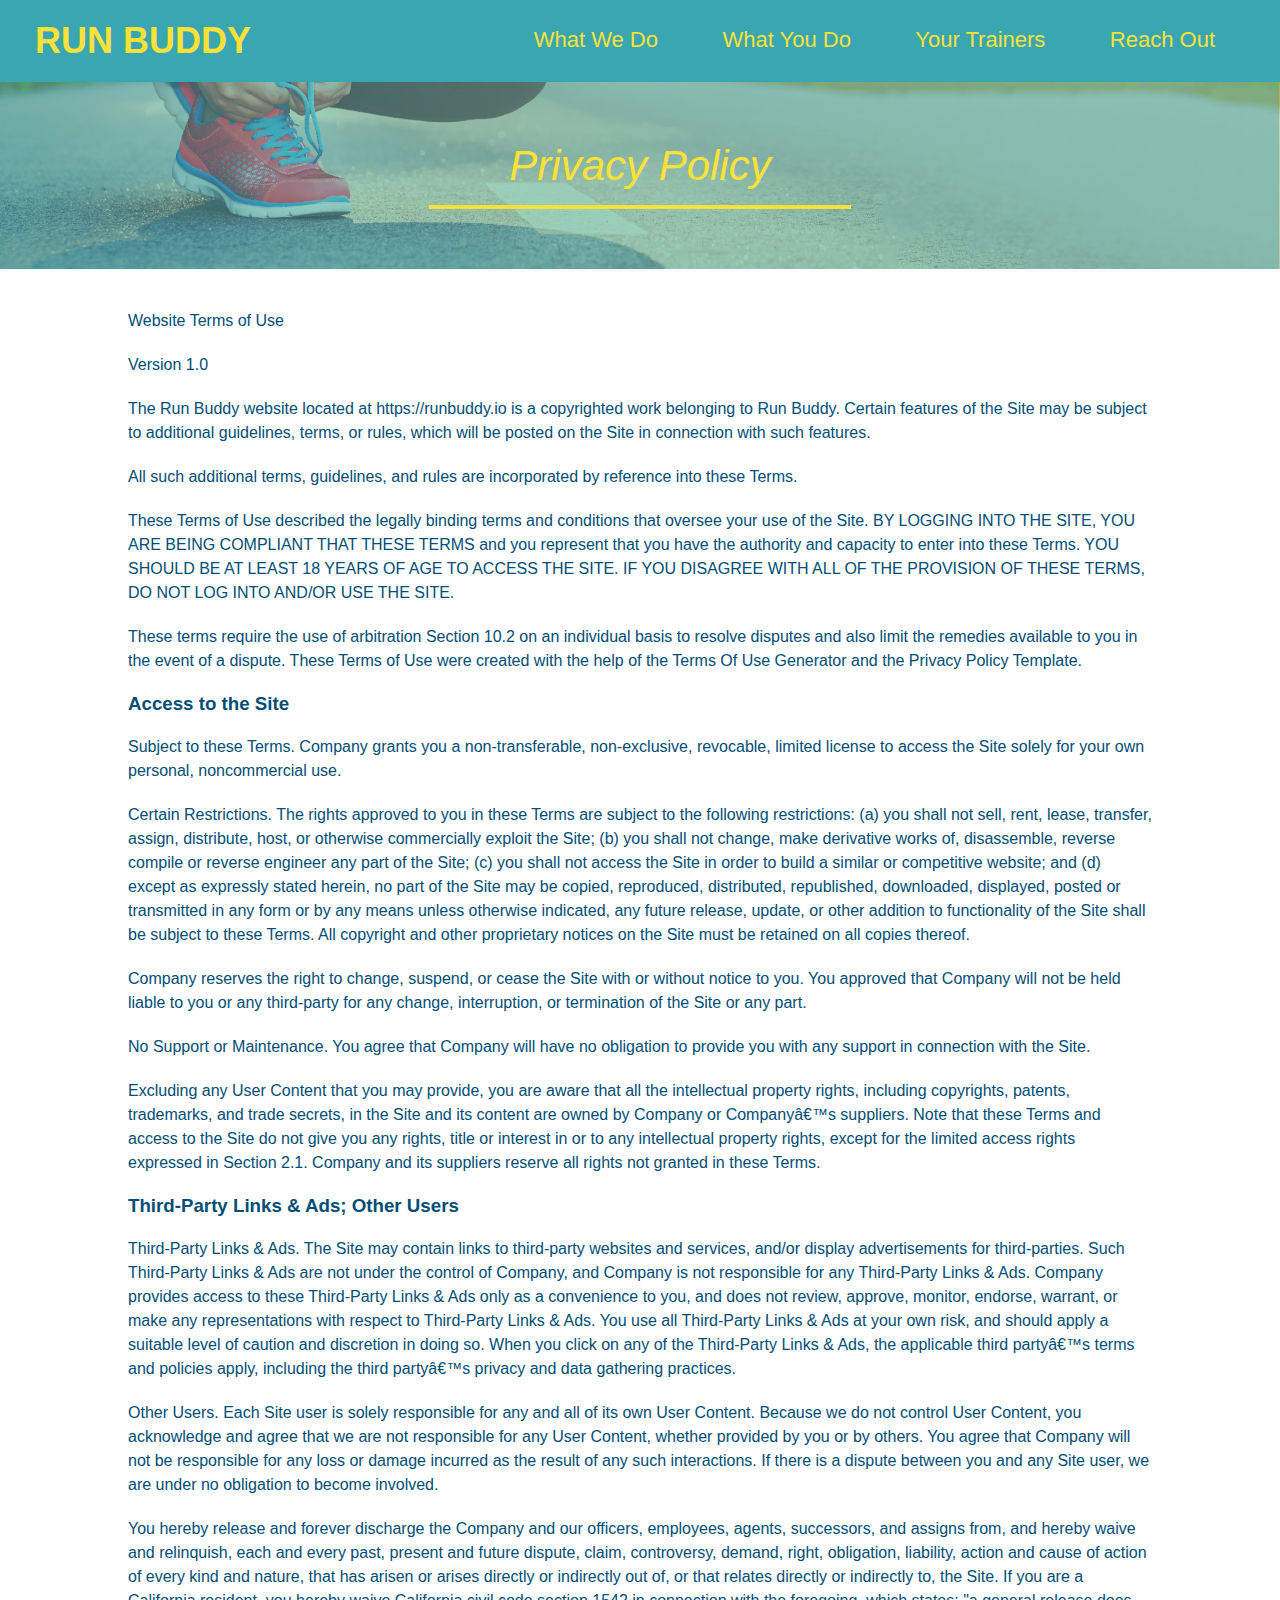
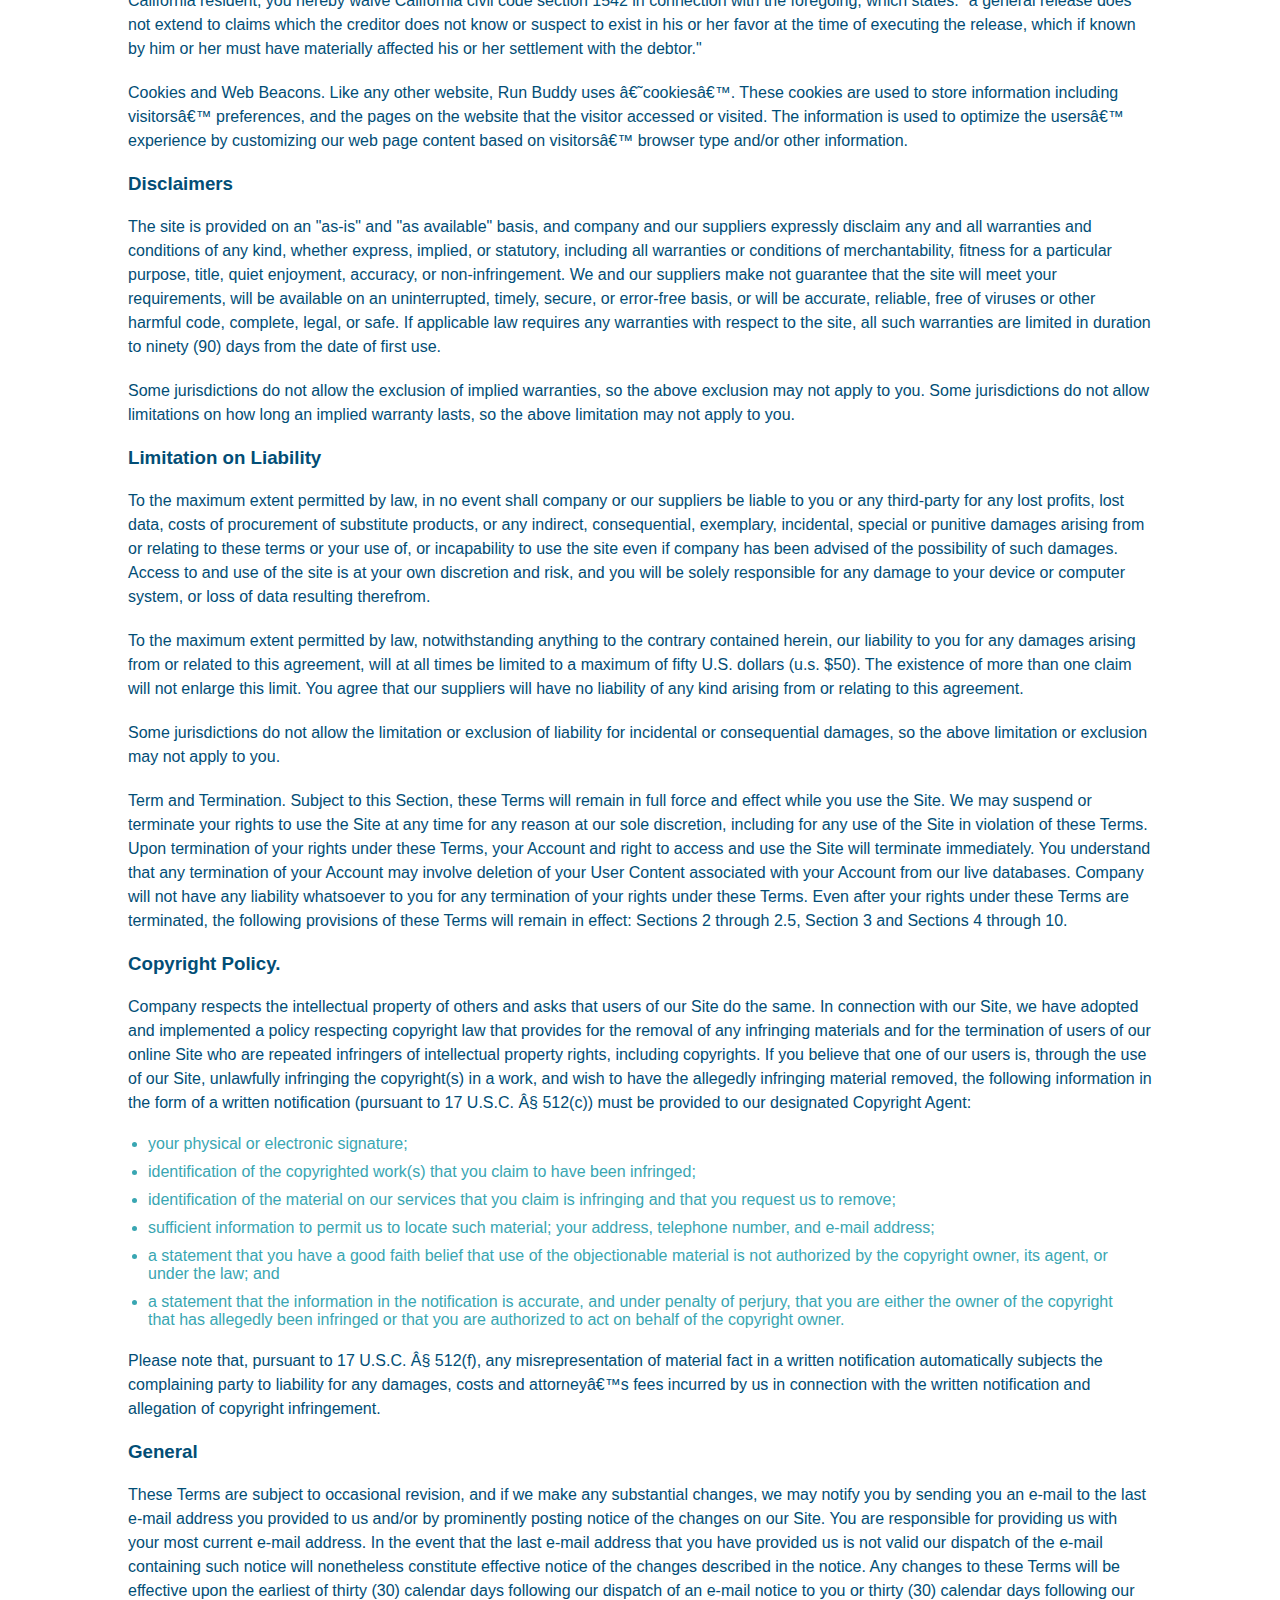
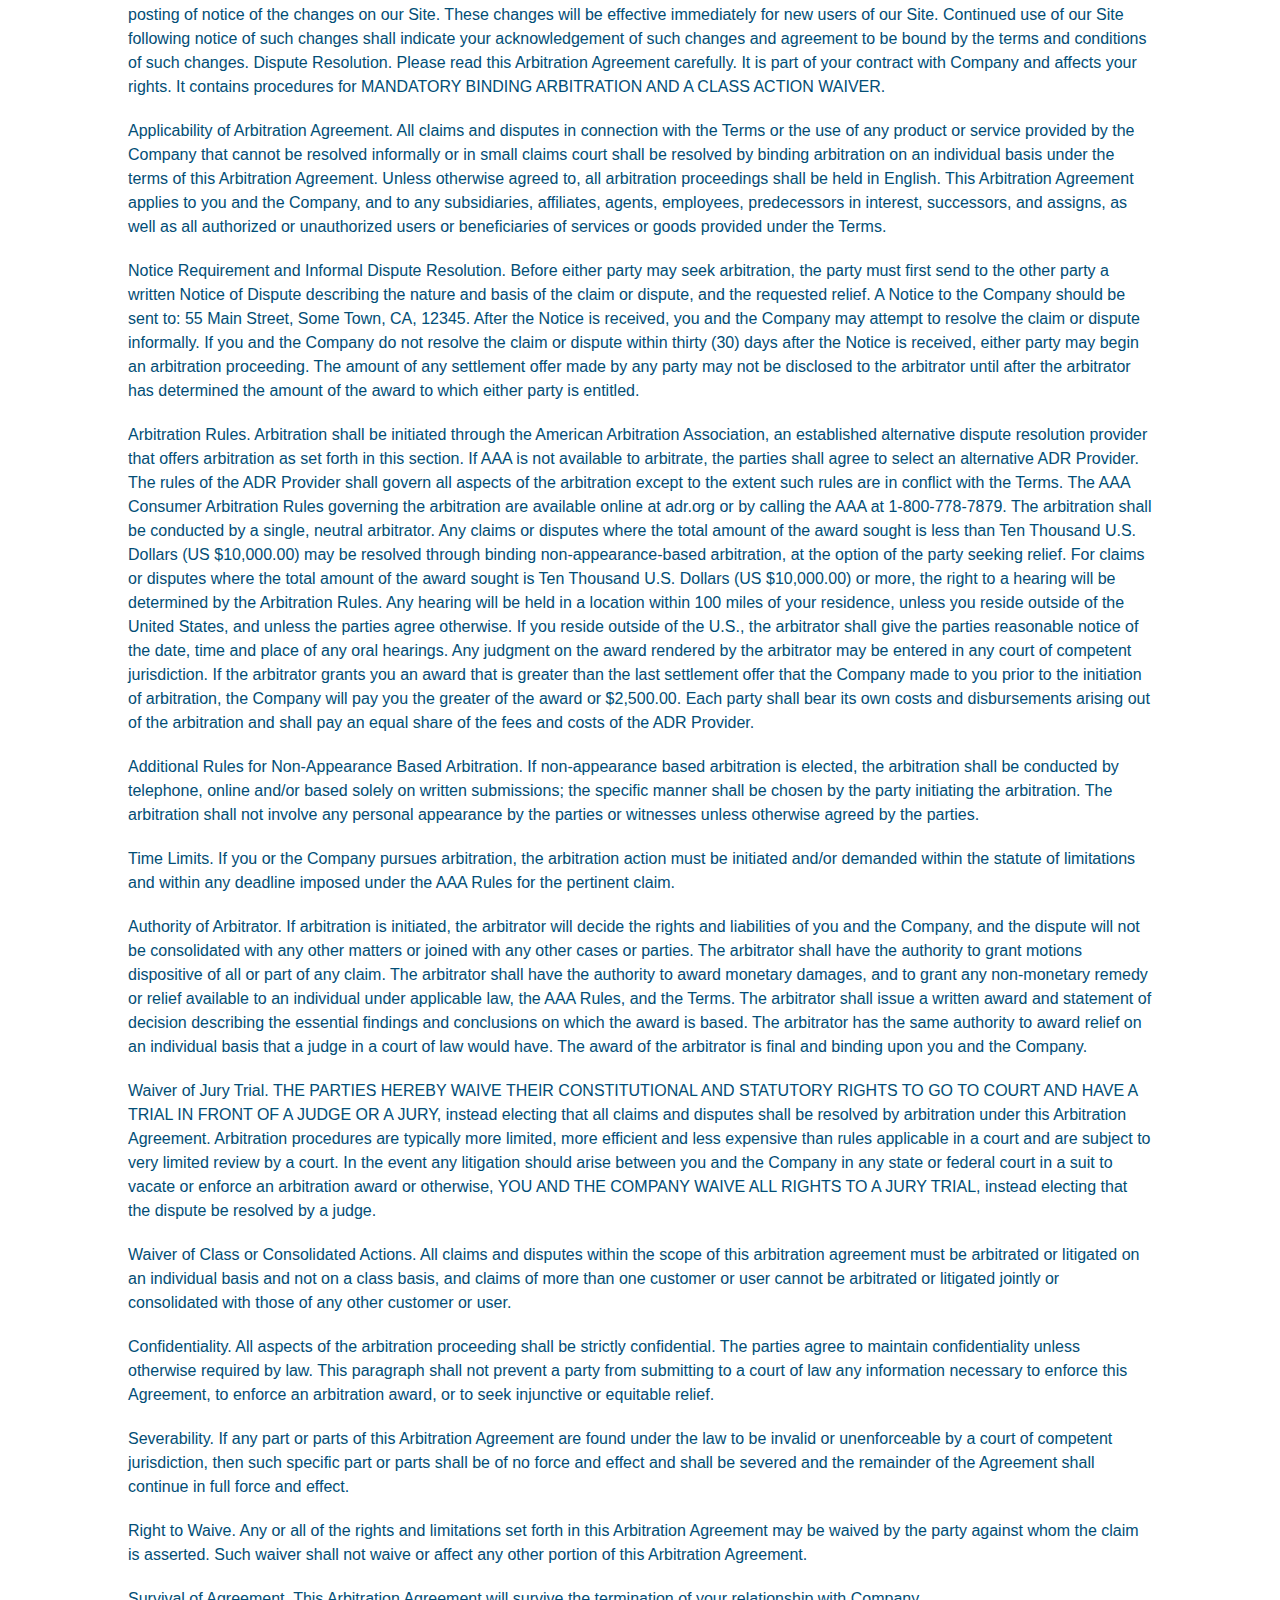
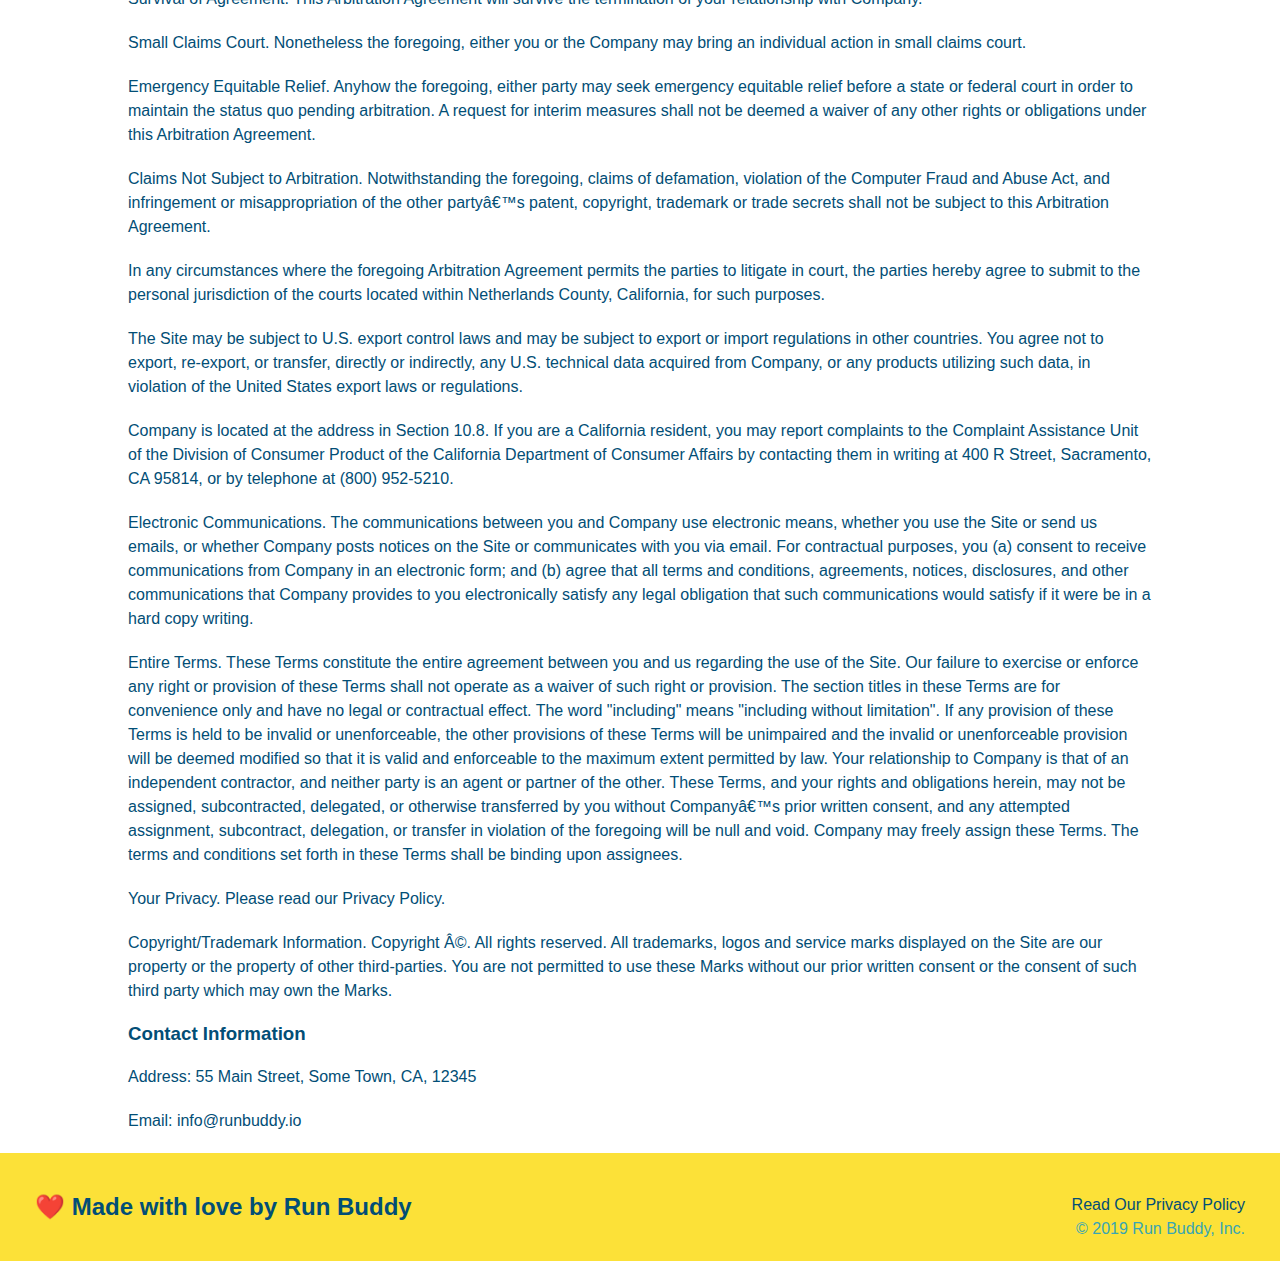
==== privacy-policy.html @ 2db900c7 "privacy policy" ====
<!DOCTYPE html>
<html lang="en">

<head>

    <meta charset="UTF8" />
    <title>Privacy Policy - Run Buddy</title>
    <link rel="stylesheet" href="./assets/css/style.css" />
    <link rel="stylesheet" href="./assets/css/privacy-policy-style.css" />
    
</head>

<body>

      <!--navigation-->
      <header>

        <h1>
                <a href="/">RUN BUDDY</a>
       </h1>
    
        <nav> 
            <!--Unordered list element-->
        <ul>
      <!--List items elements-->
    
      <li> 
          <!--Anchor elements-->
              <a href="./index.html#what-we-do">What We Do</a>
              
      </li>
    
      <li>
    
          <a href="./index.html#what-you-do">What You Do</a>
      
        </li>
    
      <li>
    
          <a href="./index.html#your-trainers">Your Trainers</a>
    
      </li>
    
      <li>
    
          <a href="./index.html#reach-out">Reach Out</a>
    
      </li>
    
        </ul>
    
    </nav>
    
        </header>

        <section class="hero">

            <h2 class="page-title">

                Privacy Policy

            </h2>

        </section>

        <article class="secondary-content">
            <p>
                Website Terms of Use
              </p>
        
              <p>
                Version 1.0
              </p>
        
              <p>
                The Run Buddy website located at https://runbuddy.io is a copyrighted work belonging to Run Buddy. Certain
                features of the Site may be subject to additional guidelines, terms, or rules, which will be posted on the Site
                in connection with such features.
              </p>
        
              <p>
                All such additional terms, guidelines, and rules are incorporated by reference into these Terms.
              </p>
        
              <p>
                These Terms of Use described the legally binding terms and conditions that oversee your use of the Site. BY
                LOGGING INTO THE SITE, YOU ARE BEING COMPLIANT THAT THESE TERMS and you represent that you have the authority
                and capacity to enter into these Terms. YOU SHOULD BE AT LEAST 18 YEARS OF AGE TO ACCESS THE SITE. IF YOU
                DISAGREE WITH ALL OF THE PROVISION OF THESE TERMS, DO NOT LOG INTO AND/OR USE THE SITE.
              </p>
        
              <p>
                These terms require the use of arbitration Section 10.2 on an individual basis to resolve disputes and also
                limit the remedies available to you in the event of a dispute. These Terms of Use were created with the help of
                the Terms Of Use Generator and the Privacy Policy Template.
              </p>
        
              <h3>
                Access to the Site
              </h3>
        
              <p>
                Subject to these Terms. Company grants you a non-transferable, non-exclusive, revocable, limited license to
                access the Site solely for your own personal, noncommercial use.
              </p>
        
              <p>
                Certain Restrictions. The rights approved to you in these Terms are subject to the following restrictions: (a)
                you shall not sell, rent, lease, transfer, assign, distribute, host, or otherwise commercially exploit the Site;
                (b) you shall not change, make derivative works of, disassemble, reverse compile or reverse engineer any part of
                the Site; (c) you shall not access the Site in order to build a similar or competitive website; and (d) except
                as expressly stated herein, no part of the Site may be copied, reproduced, distributed, republished, downloaded,
                displayed, posted or transmitted in any form or by any means unless otherwise indicated, any future release,
                update, or other addition to functionality of the Site shall be subject to these Terms. All copyright and other
                proprietary notices on the Site must be retained on all copies thereof.
              </p>
        
              <p>
                Company reserves the right to change, suspend, or cease the Site with or without notice to you. You approved
                that Company will not be held liable to you or any third-party for any change, interruption, or termination of
                the Site or any part.
              </p>
        
              <p>
                No Support or Maintenance. You agree that Company will have no obligation to provide you with any support in
                connection with the Site.
              </p>
        
              <p>
                Excluding any User Content that you may provide, you are aware that all the intellectual property rights,
                including copyrights, patents, trademarks, and trade secrets, in the Site and its content are owned by Company
                or Companyâ€™s suppliers. Note that these Terms and access to the Site do not give you any rights, title or
                interest in or to any intellectual property rights, except for the limited access rights expressed in Section
                2.1. Company and its suppliers reserve all rights not granted in these Terms.
              </p>
        
              <h3>
                Third-Party Links & Ads; Other Users
              </h3>
        
              <p>
                Third-Party Links & Ads. The Site may contain links to third-party websites and services, and/or display
                advertisements for third-parties. Such Third-Party Links & Ads are not under the control of Company, and Company
                is not responsible for any Third-Party Links & Ads. Company provides access to these Third-Party Links & Ads
                only as a convenience to you, and does not review, approve, monitor, endorse, warrant, or make any
                representations with respect to Third-Party Links & Ads. You use all Third-Party Links & Ads at your own risk,
                and should apply a suitable level of caution and discretion in doing so. When you click on any of the
                Third-Party Links & Ads, the applicable third partyâ€™s terms and policies apply, including the third partyâ€™s
                privacy and data gathering practices.
              </p>
        
              <p>
                Other Users. Each Site user is solely responsible for any and all of its own User Content. Because we do not
                control User Content, you acknowledge and agree that we are not responsible for any User Content, whether
                provided by you or by others. You agree that Company will not be responsible for any loss or damage incurred as
                the result of any such interactions. If there is a dispute between you and any Site user, we are under no
                obligation to become involved.
              </p>
        
              <p>
                You hereby release and forever discharge the Company and our officers, employees, agents, successors, and
                assigns from, and hereby waive and relinquish, each and every past, present and future dispute, claim,
                controversy, demand, right, obligation, liability, action and cause of action of every kind and nature, that has
                arisen or arises directly or indirectly out of, or that relates directly or indirectly to, the Site. If you are
                a California resident, you hereby waive California civil code section 1542 in connection with the foregoing,
                which states: "a general release does not extend to claims which the creditor does not know or suspect to exist
                in his or her favor at the time of executing the release, which if known by him or her must have materially
                affected his or her settlement with the debtor."
              </p>
        
              <p>
                Cookies and Web Beacons. Like any other website, Run Buddy uses â€˜cookiesâ€™. These cookies are used to store
                information including visitorsâ€™ preferences, and the pages on the website that the visitor accessed or visited.
                The information is used to optimize the usersâ€™ experience by customizing our web page content based on visitorsâ€™
                browser type and/or other information.
              </p>
        
              <h3>
                Disclaimers
              </h3>
        
              <p>
                The site is provided on an "as-is" and "as available" basis, and company and our suppliers expressly disclaim
                any and all warranties and conditions of any kind, whether express, implied, or statutory, including all
                warranties or conditions of merchantability, fitness for a particular purpose, title, quiet enjoyment, accuracy,
                or non-infringement. We and our suppliers make not guarantee that the site will meet your requirements, will be
                available on an uninterrupted, timely, secure, or error-free basis, or will be accurate, reliable, free of
                viruses or other harmful code, complete, legal, or safe. If applicable law requires any warranties with respect
                to the site, all such warranties are limited in duration to ninety (90) days from the date of first use.
              </p>
        
              <p>
                Some jurisdictions do not allow the exclusion of implied warranties, so the above exclusion may not apply to
                you. Some jurisdictions do not allow limitations on how long an implied warranty lasts, so the above limitation
                may not apply to you.
              </p>
        
              <h3>
                Limitation on Liability
              </h3>
        
              <p>
                To the maximum extent permitted by law, in no event shall company or our suppliers be liable to you or any
                third-party for any lost profits, lost data, costs of procurement of substitute products, or any indirect,
                consequential, exemplary, incidental, special or punitive damages arising from or relating to these terms or
                your use of, or incapability to use the site even if company has been advised of the possibility of such
                damages. Access to and use of the site is at your own discretion and risk, and you will be solely responsible
                for any damage to your device or computer system, or loss of data resulting therefrom.
              </p>
        
              <p>
                To the maximum extent permitted by law, notwithstanding anything to the contrary contained herein, our liability
                to you for any damages arising from or related to this agreement, will at all times be limited to a maximum of
                fifty U.S. dollars (u.s. $50). The existence of more than one claim will not enlarge this limit. You agree that
                our suppliers will have no liability of any kind arising from or relating to this agreement.
              </p>
        
              <p>
                Some jurisdictions do not allow the limitation or exclusion of liability for incidental or consequential
                damages, so the above limitation or exclusion may not apply to you.
              </p>
        
              <p>
                Term and Termination. Subject to this Section, these Terms will remain in full force and effect while you use
                the Site. We may suspend or terminate your rights to use the Site at any time for any reason at our sole
                discretion, including for any use of the Site in violation of these Terms. Upon termination of your rights under
                these Terms, your Account and right to access and use the Site will terminate immediately. You understand that
                any termination of your Account may involve deletion of your User Content associated with your Account from our
                live databases. Company will not have any liability whatsoever to you for any termination of your rights under
                these Terms. Even after your rights under these Terms are terminated, the following provisions of these Terms
                will remain in effect: Sections 2 through 2.5, Section 3 and Sections 4 through 10.
              </p>
        
              <h3>
                Copyright Policy.
              </h3>
        
              <p>
                Company respects the intellectual property of others and asks that users of our Site do the same. In connection
                with our Site, we have adopted and implemented a policy respecting copyright law that provides for the removal
                of any infringing materials and for the termination of users of our online Site who are repeated infringers of
                intellectual property rights, including copyrights. If you believe that one of our users is, through the use of
                our Site, unlawfully infringing the copyright(s) in a work, and wish to have the allegedly infringing material
                removed, the following information in the form of a written notification (pursuant to 17 U.S.C. Â§ 512(c)) must
                be provided to our designated Copyright Agent:
              </p>
        
              <ul>
                <li>
                  your physical or electronic signature;
                </li>
                <li>
                  identification of the copyrighted work(s) that you claim to have been infringed;
                </li>
                <li>
                  identification of the material on our services that you claim is infringing and that you request us to remove;
                </li>
                <li>
                  sufficient information to permit us to locate such material; your address, telephone number, and e-mail
                  address;
                </li>
                <li>
                  a statement that you have a good faith belief that use of the objectionable material is not authorized by the
                  copyright owner, its agent, or under the law; and
                </li>
                <li>
                  a statement that the information in the notification is accurate, and under penalty of perjury, that you are
                  either the owner of the copyright that has allegedly been infringed or that you are authorized to act on
                  behalf of the copyright owner.
                </li>
              </ul>
        
              <p>
                Please note that, pursuant to 17 U.S.C. Â§ 512(f), any misrepresentation of material fact in a written
                notification automatically subjects the complaining party to liability for any damages, costs and attorneyâ€™s
                fees incurred by us in connection with the written notification and allegation of copyright infringement.
              </p>
        
              <h3>
                General
              </h3>
        
              <p>
                These Terms are subject to occasional revision, and if we make any substantial changes, we may notify you by
                sending you an e-mail to the last e-mail address you provided to us and/or by prominently posting notice of the
                changes on our Site. You are responsible for providing us with your most current e-mail address. In the event
                that the last e-mail address that you have provided us is not valid our dispatch of the e-mail containing such
                notice will nonetheless constitute effective notice of the changes described in the notice. Any changes to these
                Terms will be effective upon the earliest of thirty (30) calendar days following our dispatch of an e-mail
                notice to you or thirty (30) calendar days following our posting of notice of the changes on our Site. These
                changes will be effective immediately for new users of our Site. Continued use of our Site following notice of
                such changes shall indicate your acknowledgement of such changes and agreement to be bound by the terms and
                conditions of such changes. Dispute Resolution. Please read this Arbitration Agreement carefully. It is part of
                your contract with Company and affects your rights. It contains procedures for MANDATORY BINDING ARBITRATION AND
                A CLASS ACTION WAIVER.
              </p>
        
              <p>
                Applicability of Arbitration Agreement. All claims and disputes in connection with the Terms or the use of any
                product or service provided by the Company that cannot be resolved informally or in small claims court shall be
                resolved by binding arbitration on an individual basis under the terms of this Arbitration Agreement. Unless
                otherwise agreed to, all arbitration proceedings shall be held in English. This Arbitration Agreement applies to
                you and the Company, and to any subsidiaries, affiliates, agents, employees, predecessors in interest,
                successors, and assigns, as well as all authorized or unauthorized users or beneficiaries of services or goods
                provided under the Terms.
              </p>
        
              <p>
                Notice Requirement and Informal Dispute Resolution. Before either party may seek arbitration, the party must
                first send to the other party a written Notice of Dispute describing the nature and basis of the claim or
                dispute, and the requested relief. A Notice to the Company should be sent to: 55 Main Street, Some Town, CA,
                12345. After the Notice is received, you and the Company may attempt to resolve the claim or dispute informally.
                If you and the Company do not resolve the claim or dispute within thirty (30) days after the Notice is received,
                either party may begin an arbitration proceeding. The amount of any settlement offer made by any party may not
                be disclosed to the arbitrator until after the arbitrator has determined the amount of the award to which either
                party is entitled.
              </p>
        
              <p>
                Arbitration Rules. Arbitration shall be initiated through the American Arbitration Association, an established
                alternative dispute resolution provider that offers arbitration as set forth in this section. If AAA is not
                available to arbitrate, the parties shall agree to select an alternative ADR Provider. The rules of the ADR
                Provider shall govern all aspects of the arbitration except to the extent such rules are in conflict with the
                Terms. The AAA Consumer Arbitration Rules governing the arbitration are available online at adr.org or by
                calling the AAA at 1-800-778-7879. The arbitration shall be conducted by a single, neutral arbitrator. Any
                claims or disputes where the total amount of the award sought is less than Ten Thousand U.S. Dollars (US
                $10,000.00) may be resolved through binding non-appearance-based arbitration, at the option of the party seeking
                relief. For claims or disputes where the total amount of the award sought is Ten Thousand U.S. Dollars (US
                $10,000.00) or more, the right to a hearing will be determined by the Arbitration Rules. Any hearing will be
                held in a location within 100 miles of your residence, unless you reside outside of the United States, and
                unless the parties agree otherwise. If you reside outside of the U.S., the arbitrator shall give the parties
                reasonable notice of the date, time and place of any oral hearings. Any judgment on the award rendered by the
                arbitrator may be entered in any court of competent jurisdiction. If the arbitrator grants you an award that is
                greater than the last settlement offer that the Company made to you prior to the initiation of arbitration, the
                Company will pay you the greater of the award or $2,500.00. Each party shall bear its own costs and
                disbursements arising out of the arbitration and shall pay an equal share of the fees and costs of the ADR
                Provider.
              </p>
        
              <p>
                Additional Rules for Non-Appearance Based Arbitration. If non-appearance based arbitration is elected, the
                arbitration shall be conducted by telephone, online and/or based solely on written submissions; the specific
                manner shall be chosen by the party initiating the arbitration. The arbitration shall not involve any personal
                appearance by the parties or witnesses unless otherwise agreed by the parties.
              </p>
        
              <p>
                Time Limits. If you or the Company pursues arbitration, the arbitration action must be initiated and/or demanded
                within the statute of limitations and within any deadline imposed under the AAA Rules for the pertinent claim.
              </p>
        
              <p>
                Authority of Arbitrator. If arbitration is initiated, the arbitrator will decide the rights and liabilities of
                you and the Company, and the dispute will not be consolidated with any other matters or joined with any other
                cases or parties. The arbitrator shall have the authority to grant motions dispositive of all or part of any
                claim. The arbitrator shall have the authority to award monetary damages, and to grant any non-monetary remedy
                or relief available to an individual under applicable law, the AAA Rules, and the Terms. The arbitrator shall
                issue a written award and statement of decision describing the essential findings and conclusions on which the
                award is based. The arbitrator has the same authority to award relief on an individual basis that a judge in a
                court of law would have. The award of the arbitrator is final and binding upon you and the Company.
              </p>
        
              <p>
                Waiver of Jury Trial. THE PARTIES HEREBY WAIVE THEIR CONSTITUTIONAL AND STATUTORY RIGHTS TO GO TO COURT AND HAVE
                A TRIAL IN FRONT OF A JUDGE OR A JURY, instead electing that all claims and disputes shall be resolved by
                arbitration under this Arbitration Agreement. Arbitration procedures are typically more limited, more efficient
                and less expensive than rules applicable in a court and are subject to very limited review by a court. In the
                event any litigation should arise between you and the Company in any state or federal court in a suit to vacate
                or enforce an arbitration award or otherwise, YOU AND THE COMPANY WAIVE ALL RIGHTS TO A JURY TRIAL, instead
                electing that the dispute be resolved by a judge.
              </p>
        
              <p>
                Waiver of Class or Consolidated Actions. All claims and disputes within the scope of this arbitration agreement
                must be arbitrated or litigated on an individual basis and not on a class basis, and claims of more than one
                customer or user cannot be arbitrated or litigated jointly or consolidated with those of any other customer or
                user.
              </p>
        
              <p>
                Confidentiality. All aspects of the arbitration proceeding shall be strictly confidential. The parties agree to
                maintain confidentiality unless otherwise required by law. This paragraph shall not prevent a party from
                submitting to a court of law any information necessary to enforce this Agreement, to enforce an arbitration
                award, or to seek injunctive or equitable relief.
              </p>
        
              <p>
                Severability. If any part or parts of this Arbitration Agreement are found under the law to be invalid or
                unenforceable by a court of competent jurisdiction, then such specific part or parts shall be of no force and
                effect and shall be severed and the remainder of the Agreement shall continue in full force and effect.
              </p>
        
              <p>
                Right to Waive. Any or all of the rights and limitations set forth in this Arbitration Agreement may be waived
                by the party against whom the claim is asserted. Such waiver shall not waive or affect any other portion of this
                Arbitration Agreement.
              </p>
        
              <p>
                Survival of Agreement. This Arbitration Agreement will survive the termination of your relationship with
                Company.
              </p>
        
              <p>
                Small Claims Court. Nonetheless the foregoing, either you or the Company may bring an individual action in small
                claims court.
              </p>
        
              <p>
                Emergency Equitable Relief. Anyhow the foregoing, either party may seek emergency equitable relief before a
                state or federal court in order to maintain the status quo pending arbitration. A request for interim measures
                shall not be deemed a waiver of any other rights or obligations under this Arbitration Agreement.
              </p>
        
              <p>
                Claims Not Subject to Arbitration. Notwithstanding the foregoing, claims of defamation, violation of the
                Computer Fraud and Abuse Act, and infringement or misappropriation of the other partyâ€™s patent, copyright,
                trademark or trade secrets shall not be subject to this Arbitration Agreement.
              </p>
        
              <p>
                In any circumstances where the foregoing Arbitration Agreement permits the parties to litigate in court, the
                parties hereby agree to submit to the personal jurisdiction of the courts located within Netherlands County,
                California, for such purposes.
              </p>
        
              <p>
                The Site may be subject to U.S. export control laws and may be subject to export or import regulations in other
                countries. You agree not to export, re-export, or transfer, directly or indirectly, any U.S. technical data
                acquired from Company, or any products utilizing such data, in violation of the United States export laws or
                regulations.
              </p>
        
              <p>
                Company is located at the address in Section 10.8. If you are a California resident, you may report complaints
                to the Complaint Assistance Unit of the Division of Consumer Product of the California Department of Consumer
                Affairs by contacting them in writing at 400 R Street, Sacramento, CA 95814, or by telephone at (800) 952-5210.
              </p>
        
              <p>
                Electronic Communications. The communications between you and Company use electronic means, whether you use the
                Site or send us emails, or whether Company posts notices on the Site or communicates with you via email. For
                contractual purposes, you (a) consent to receive communications from Company in an electronic form; and (b)
                agree that all terms and conditions, agreements, notices, disclosures, and other communications that Company
                provides to you electronically satisfy any legal obligation that such communications would satisfy if it were be
                in a hard copy writing.
              </p>
        
              <p>
                Entire Terms. These Terms constitute the entire agreement between you and us regarding the use of the Site. Our
                failure to exercise or enforce any right or provision of these Terms shall not operate as a waiver of such right
                or provision. The section titles in these Terms are for convenience only and have no legal or contractual
                effect. The word "including" means "including without limitation". If any provision of these Terms is held to be
                invalid or unenforceable, the other provisions of these Terms will be unimpaired and the invalid or
                unenforceable provision will be deemed modified so that it is valid and enforceable to the maximum extent
                permitted by law. Your relationship to Company is that of an independent contractor, and neither party is an
                agent or partner of the other. These Terms, and your rights and obligations herein, may not be assigned,
                subcontracted, delegated, or otherwise transferred by you without Companyâ€™s prior written consent, and any
                attempted assignment, subcontract, delegation, or transfer in violation of the foregoing will be null and void.
                Company may freely assign these Terms. The terms and conditions set forth in these Terms shall be binding upon
                assignees.
              </p>
        
              <p>
                Your Privacy. Please read our Privacy Policy.
              </p>
        
              <p>
                Copyright/Trademark Information. Copyright Â©. All rights reserved. All trademarks, logos and service marks
                displayed on the Site are our property or the property of other third-parties. You are not permitted to use
                these Marks without our prior written consent or the consent of such third party which may own the Marks.
              </p>
        
              <h3>
                Contact Information
              </h3>
        
              <p>
                Address: 55 Main Street, Some Town, CA, 12345
              </p>
        
              <p>
                Email: info@runbuddy.io
              </p>
        
        </article>

       
<footer>

    <h2>❤️ Made with love by Run Buddy</h2>

    <div>

        <a>Read Our Privacy Policy</a><br />
        &copy; 2019 Run Buddy, Inc.

    </div>

</footer>
 

</body>

</html>
---- assets/css/style.css ----
* {
    margin: 0;
    padding: 0;
    box-sizing: border-box;
}

body {
     color: #39a6b2;
    font-family: Helvetica, Arial, sans-serif;
}

/* apply styles to <header>*/ 

header {
    padding: 20px 35px;
    background-color: #39a6b2;
    }

header h1 { 
    font-weight: bold;
    font-size: 36px;
    color:#fce138;
    margin: 0;
    display: inline;
}

header a {
    text-decoration: none;
    color: #fce138;
}

header nav {
    float: right;
    margin: 7px 0;

}

header nav ul li {
    display: inline;
}

header nav ul li a {
    margin: 0 30px;
    font-weight: lighter; 
    font-size: 22px;
}

footer { 
    background-color: #fce138;
    width:100%;
    padding: 40px 35px;
}

footer h2 {
    display: inline;
    color: #024e76;
    font-size: 30 px;
    margin: 0; 
}

footer div {
    float: right;
    line-height: 1.5;
    text-align: right;
}

footer a {
    color: #024e76;
}

section {
    padding: 60px;
  }

/* Hero Style Start */

.hero {
    background-image: url("../images/hero-bg.jpg");
    height: 600px;
    background-size: cover;
    background-position: center;
    position: relative;
}

.hero-form {
    background-color:#fce138;
    padding: 20px;
    width: 500px;
    color: #024e76;
    border: solid 3px #024e76;
    position: absolute;
    bottom: 120px;
    right: 140px;
    }

.hero-form p {
        margin: 5px 0 15px 0 ;
    }
    
.hero-form h3 {
        font-size: 24px;
        margin:0;
    }

.form-input {
        border: 1px solid #024e76;
        display: block;
        padding: 7px 15px;
        font-size: 16px;
        color:#024e76;
        width: 100%;
        margin-bottom: 15px;
    }

.hero-form label {
        margin: 0 5px;
    }
 
.hero-form button {
    color:#fce138;
    background-color: #024e76;
    border: none;
    padding: 10px 20px;
    font-size: 16px;
    
}    

.intro{ 
        text-align: center;
    }

.intro p {
            line-height: 1.7;
            color: #39a6b2;
            width: 80%;
            font-size: 20px;
            margin: 0 auto;
        }
            
.steps { 
            text-align: center;
            background-color: #fce138;
        }

.steps div { 
            margin-bottom: 80px;
                    }

.steps img { 
            width: 15%;
            margin: 10px 0;
                    }

.steps h3 {
            color: #024e76;
            font-size: 46px;
            margin-top: 10px;
        }

.steps p {
            color: #39a6b2;
            font-size: 23px;
        }

.steps span {
            font-size: 38px;
        }

.section-title { 
            font-size: 55px;
            color: #024e76;
            margin-bottom: 35px;
            padding: 0 100px 20px 100px;
            display: inline-block;
            border-bottom: 3px solid;

        }

.primary-border {
            border-color: #fce138;

        }

.secondary-border {
            border-color: #39a6b2;
        }


        
.meet-trainers {
    text-align: center;
    
}

.trainer {
    width: 900px;
    margin: 0 auto 30px auto;
    background:#024e76;
    color:#fce138;
    overflow:auto;

}

.trainer img {
    width: 35%;
    float: left;
    overflow:auto;

}

.trainer-bio {
    padding: 35px;
    float: left;
    width: 65%;
    overflow:auto;
}

.trainer-bio h3 {
    font-size:32px;
    margin-bottom:25px;
}

.trainer-bio h4 {
    font-weight: lighter;
    font-size: 26px;
    margin-bottom: 25px;
}

.trainer-bio p {
    font-size: 17px;
    line-height: 1.3;
}

.text-left {
    text-align: left;
}

.text-right {
    text-align: right;
}

.contact {
    text-align:center;
    background:#024e76
}

.contact h2 {
    color:#fce138;
}

.contact-info iframe {
    width: 400px;
    height:400px;
}

.contact-info div {
    width:410px;
    display: inline-block;
    vertical-align: top;
    text-align: left;
    margin: 30px 0 0 60px;
    color: white;
}

.contact-info h3 {
    color:#fce138;
   font-size: 32px; 
}

.contact-info p, .contact-info address {
    margin: 20px 0;
    line-height: 1.5;
    font-size: 20px;
    font-style:normal;
    
}

.contact-info a {
    color:#fce138;
}
---- assets/css/privacy-policy-style.css ----
.hero {
    background-position: bottom;
    height:auto;
    text-align: center;
    margin-bottom: 40px;
}

.page-title {
    color: #fce138;
    display: inline-block;
    border-bottom: 4px solid #fce138;
    padding: 0 80px 15px 80px;
      font-weight: normal;
      font-style: italic;
   font-size: 42px;
  
}

.secondary-content {
    width: 80%;
    margin: 0 auto;
    color: #024e76;

}

.secondary-content h3 {
    font-style: 25px;
    margin: 20px 0 20px 0;

}

.secondary-content p {
    font-style: 16px;
    line-height: 1.5;
    margin: 20px 0 20px 0;

}

.secondary-content ul {
    margin: 15px 20px 15px 20px;

}

.secondary-content li {
    color: #39a6b2;
    margin: 10px 0 10px 0;
    
}
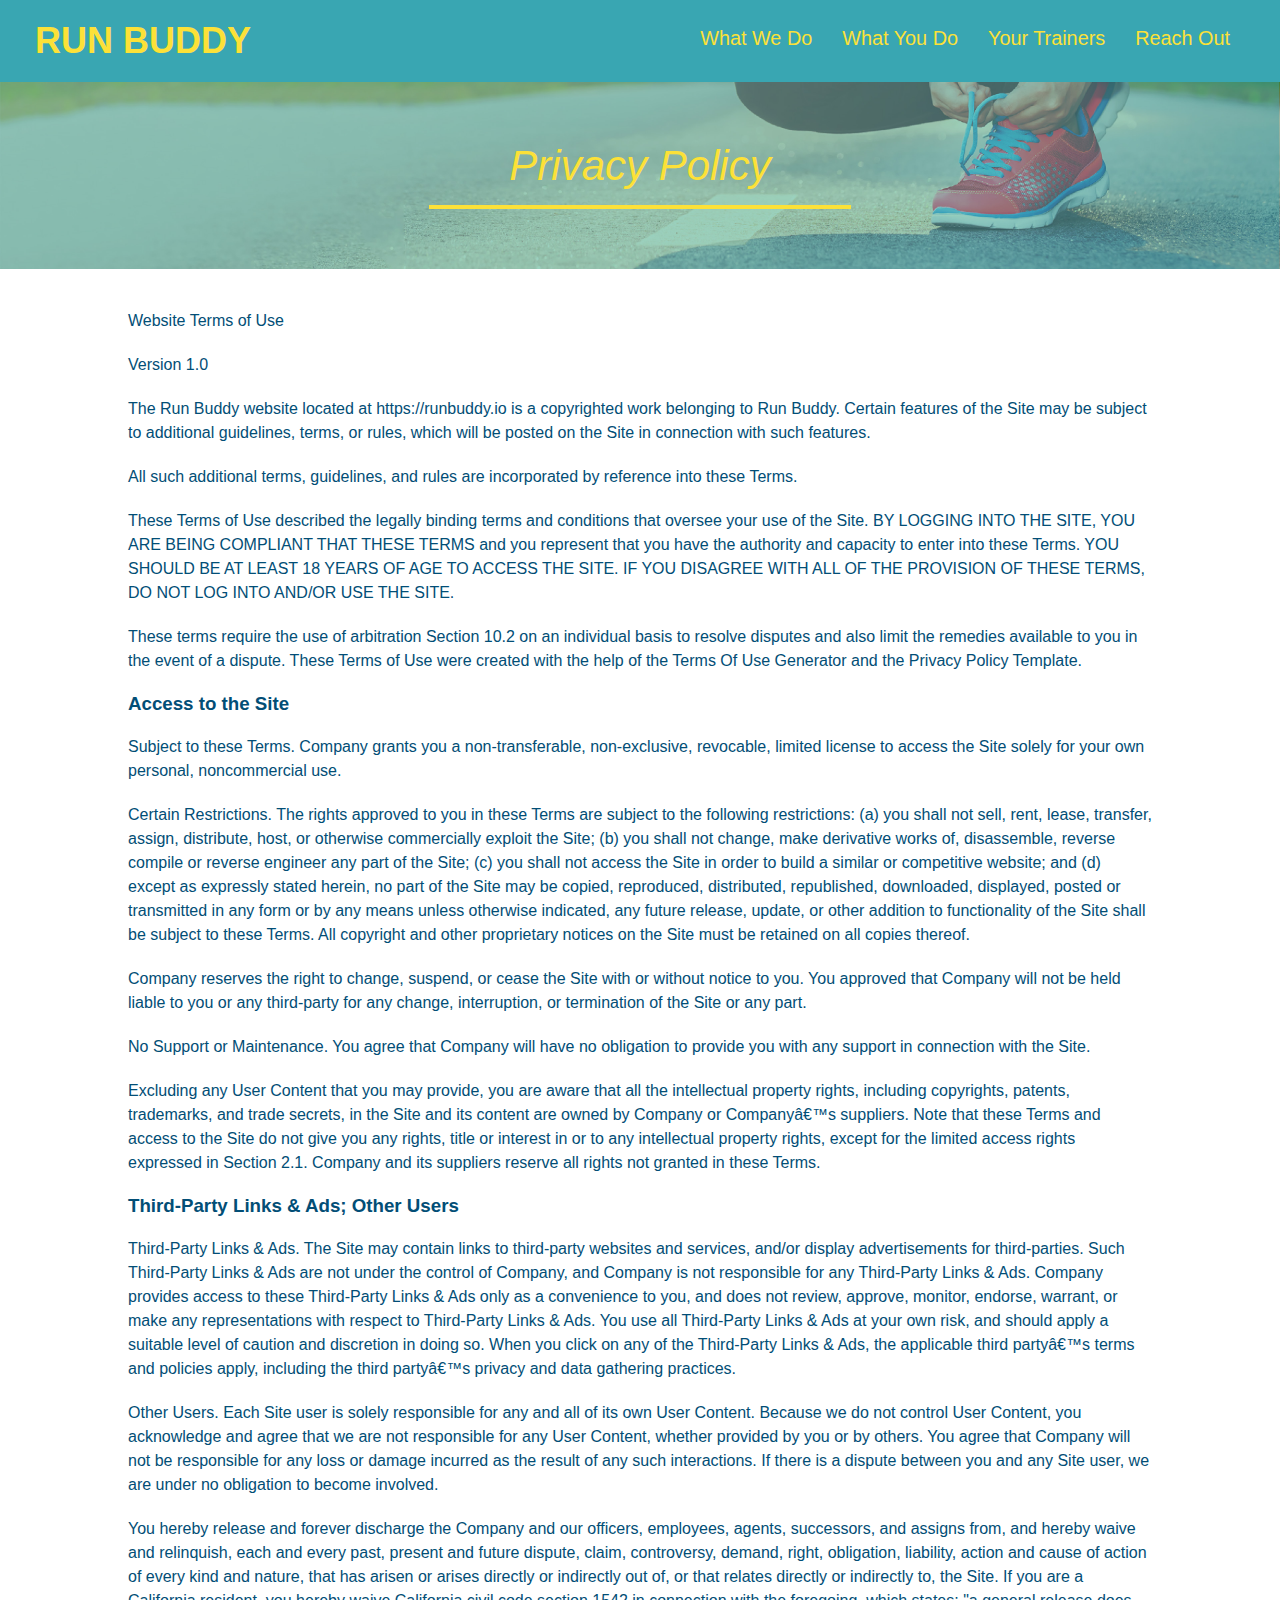
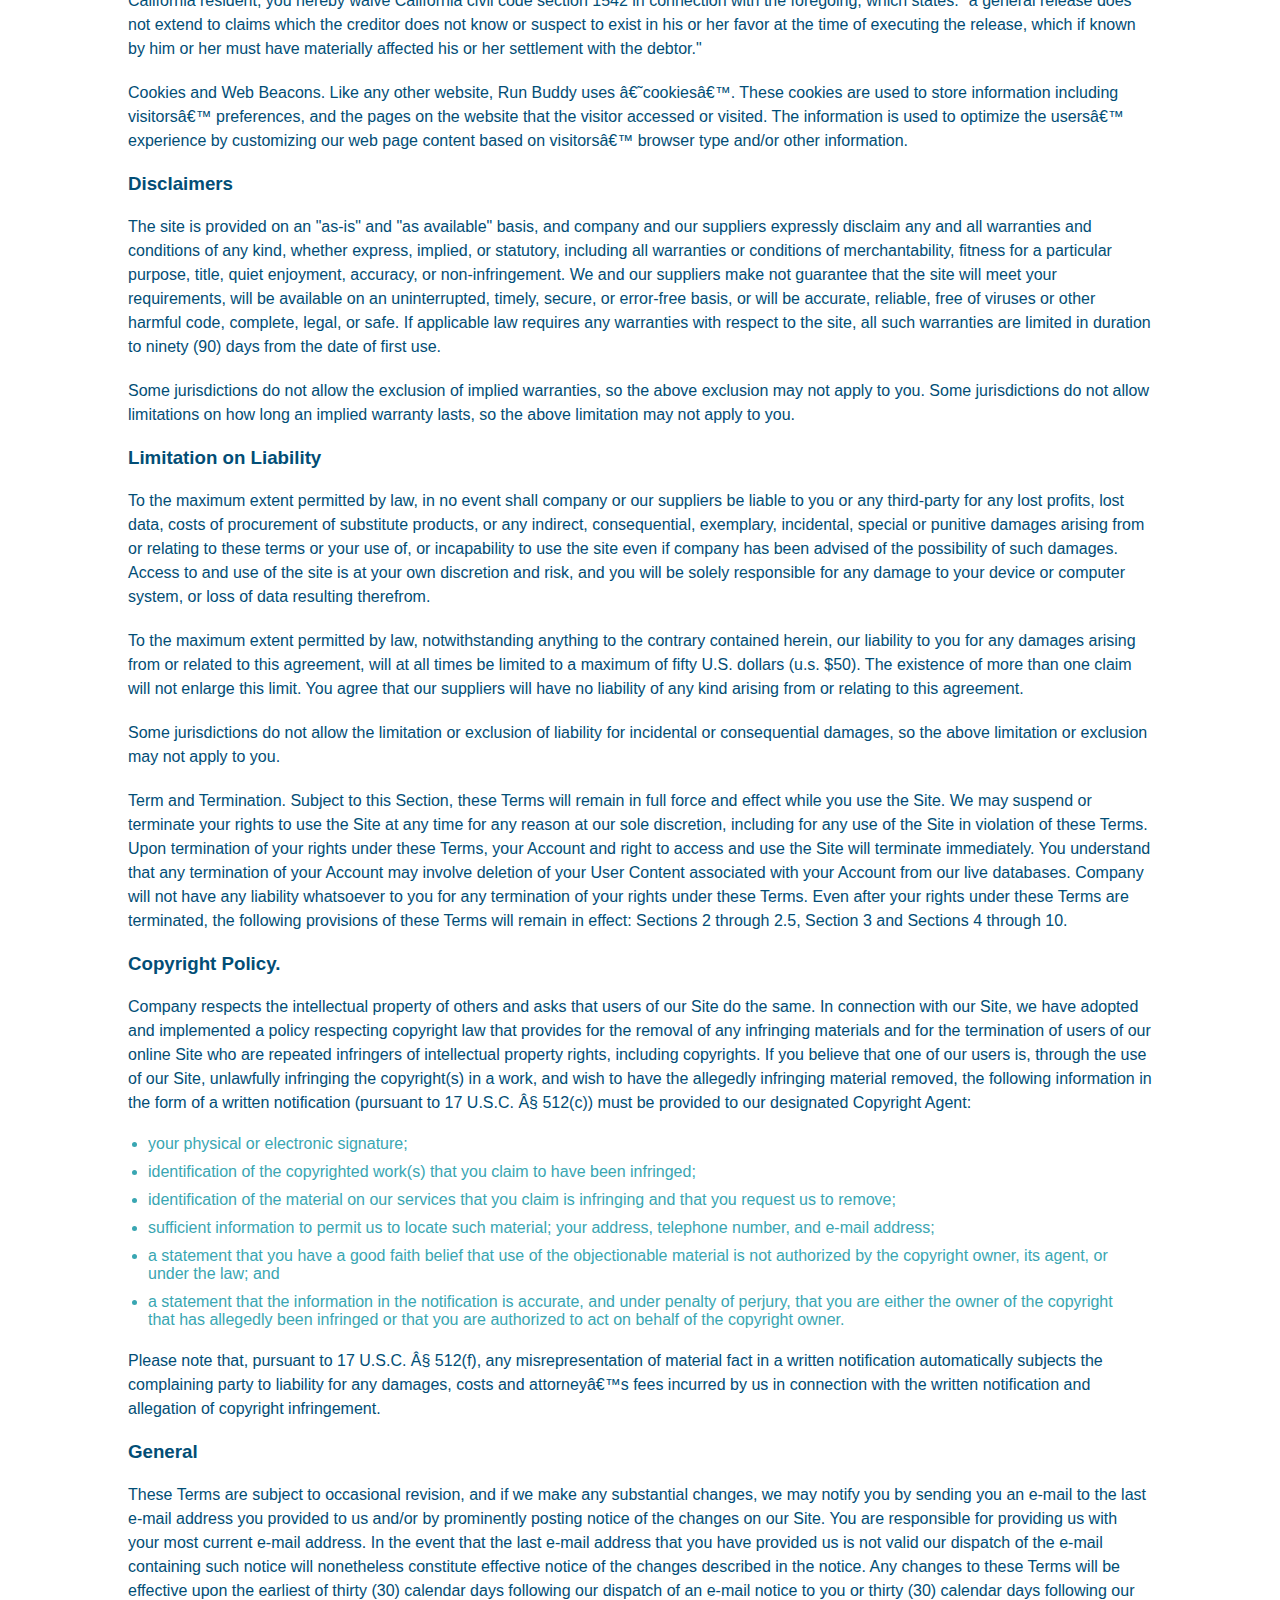
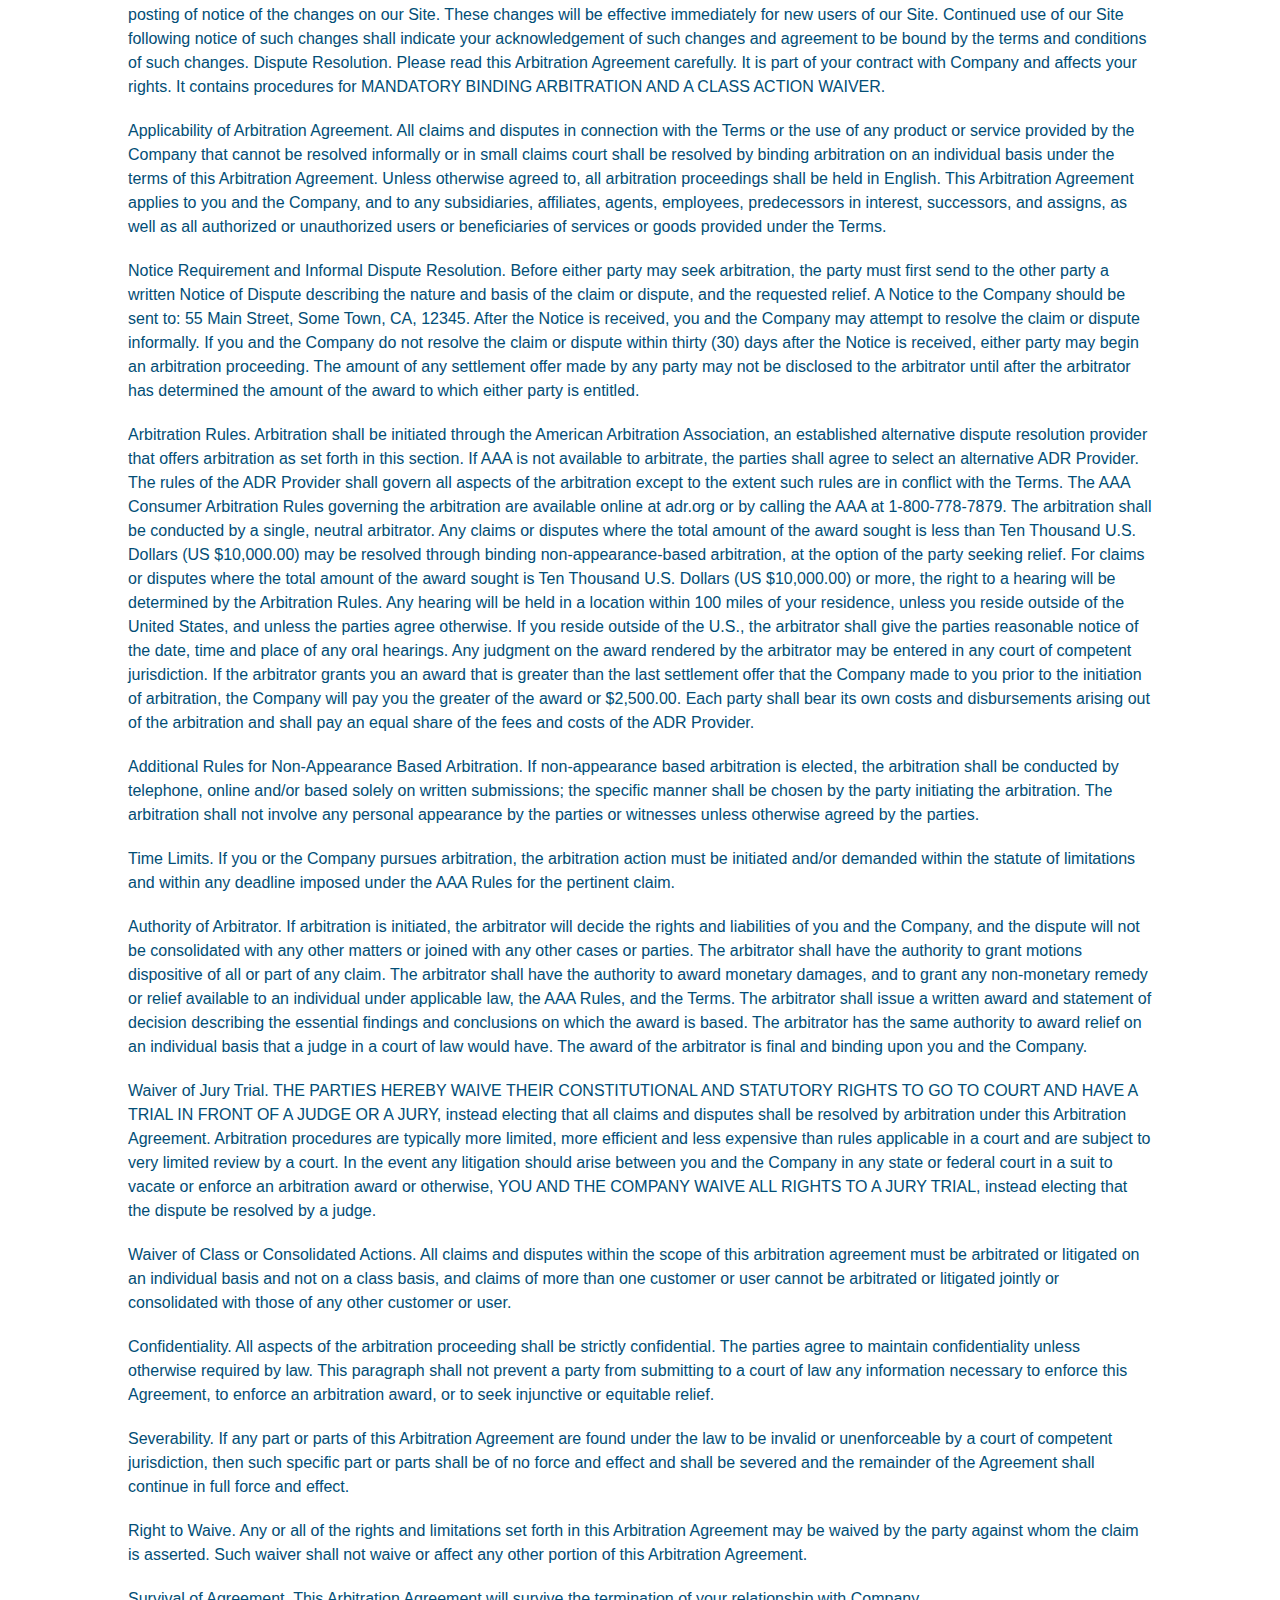
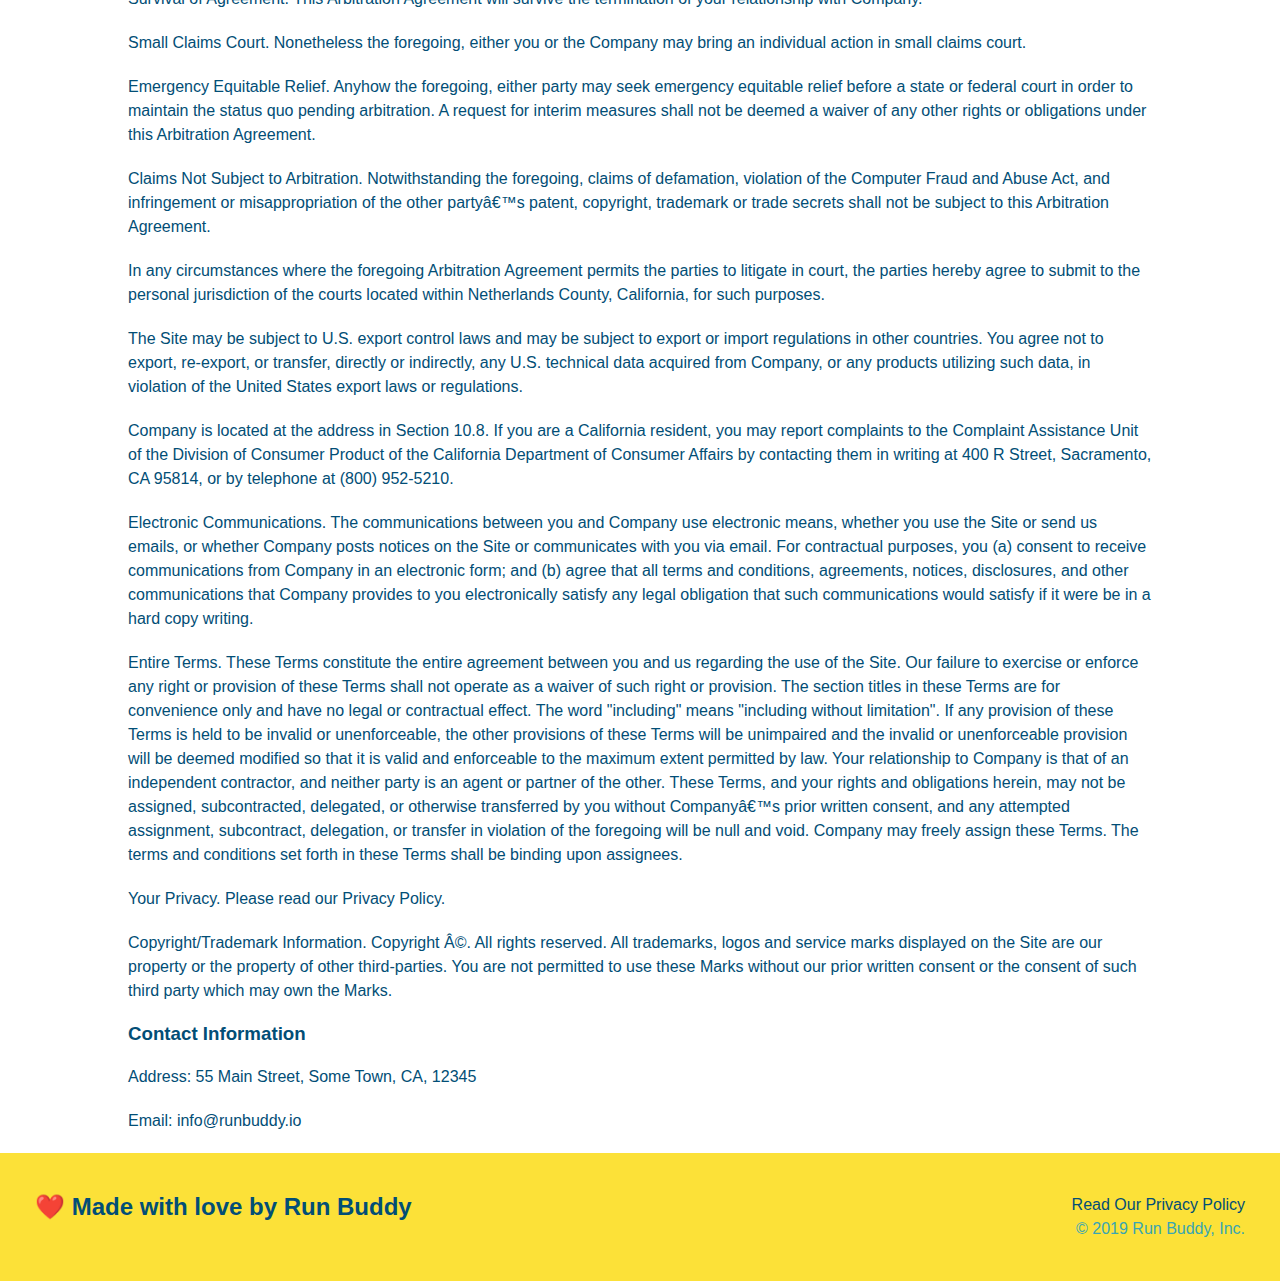
==== commit decd95ab: "add css pre media queries" ====
--- a/privacy-policy.html
+++ b/privacy-policy.html
@@ -2,7 +2,7 @@
 <html lang="en">
 
 <head>
-
+    <meta name="viewport" content="width=device-width, initial-scale=1.0" />
     <meta charset="UTF8" />
     <title>Privacy Policy - Run Buddy</title>
     <link rel="stylesheet" href="./assets/css/style.css" />
--- a/assets/css/style.css
+++ b/assets/css/style.css
@@ -14,6 +14,9 @@
 header {
     padding: 20px 35px;
     background-color: #39a6b2;
+    display: flex;
+    justify-content: space-between;
+    flex-wrap: wrap;
     }
 
 header h1 { 
@@ -21,7 +24,7 @@
     font-size: 36px;
     color:#fce138;
     margin: 0;
-    display: inline;
+   
 }
 
 header a {
@@ -30,37 +33,43 @@
 }
 
 header nav {
-    float: right;
-    margin: 7px 0;
-
-}
-
-header nav ul li {
-    display: inline;
+        margin: 7px 0;
+
+}
+
+header nav ul {
+    display: flex;
+    flex-wrap:wrap;
+    justify-content: space-between;
+    align-items: center;
+    list-style: none;
 }
 
 header nav ul li a {
-    margin: 0 30px;
+    padding: 10px 15px;
     font-weight: lighter; 
-    font-size: 22px;
-}
+    font-size: 1.55vw;
+}
+
+/*footer style*/
 
 footer { 
     background-color: #fce138;
     width:100%;
     padding: 40px 35px;
+    display: flex;
+    justify-content: space-between;
+    flex-wrap: wrap;
 }
 
 footer h2 {
-    display: inline;
     color: #024e76;
     font-size: 30 px;
     margin: 0; 
 }
 
 footer div {
-    float: right;
-    line-height: 1.5;
+       line-height: 1.5;
     text-align: right;
 }
 
@@ -76,21 +85,38 @@
 
 .hero {
     background-image: url("../images/hero-bg.jpg");
-    height: 600px;
     background-size: cover;
     background-position: center;
-    position: relative;
+    display: flex;
+    justify-content: center;
+    flex-wrap: wrap;
+    align-items: flex-start;
+   
+}
+
+.hero-cta {
+    width: 35%;
+    text-align: right;
+    margin: 3.5%;
+    color: #fff;
+    font-size: 18px;
+    line-height: 1.2;
+}
+
+.hero-cta h2 {
+    font-style: italic;
+    font-size: 55px;
+    color: #fce138;
 }
 
 .hero-form {
     background-color:#fce138;
     padding: 20px;
-    width: 500px;
     color: #024e76;
     border: solid 3px #024e76;
-    position: absolute;
-    bottom: 120px;
-    right: 140px;
+    width: 40%;
+    margin: 3.5%;
+
     }
 
 .hero-form p {
@@ -125,54 +151,78 @@
     
 }    
 
-.intro{ 
-        text-align: center;
-    }
-
 .intro p {
             line-height: 1.7;
             color: #39a6b2;
             width: 80%;
             font-size: 20px;
             margin: 0 auto;
+            text-align: center;
         }
             
 .steps { 
             text-align: center;
             background-color: #fce138;
-        }
-
-.steps div { 
-            margin-bottom: 80px;
-                    }
-
-.steps img { 
-            width: 15%;
-            margin: 10px 0;
-                    }
+            margin: 50px auto;
+            padding-bottom: 50px;
+            width: 80%;
+            border-bottom: 1px solid #39a6b2;
+            display: flex;
+            flex-wrap: wrap;
+            align-items: center;
+            justify-content:space-between;
+        }
 
 .steps h3 {
             color: #024e76;
             font-size: 46px;
-            margin-top: 10px;
-        }
-
-.steps p {
+            flex: 1 30%;
+            }
+
+.steps-info {
+    flex: 2 70%;
+    display: flex;
+    flex-wrap: wrap;
+    text-align: center;
+}
+
+.steps-text h4 {
+    font-size: 26px;
+    line-height: 1.5;
+    color: #024e76;
+}
+
+.steps-text p {
             color: #39a6b2;
-            font-size: 23px;
-        }
-
-.steps span {
-            font-size: 38px;
-        }
+            font-size: 18px;
+        }
+
+.steps-text {
+    flex: 12;
+}
+
+.steps-img {
+    flex: 1 12%;
+    margin-right: 20px;
+}
+
+.steps-img img {
+    max-width: 100%;
+
+}
+
+
+    /*section title*/
 
 .section-title { 
-            font-size: 55px;
+            font-size: 48px;
             color: #024e76;
-            margin-bottom: 35px;
-            padding: 0 100px 20px 100px;
             display: inline-block;
             border-bottom: 3px solid;
+            padding-bottom: 20px;
+            text-align: center;
+            margin: 0 auto 35px auto;
+            width: 50%;
 
         }
 
@@ -185,51 +235,53 @@
             border-color: #39a6b2;
         }
 
-
+/*meet trainers setion*/
         
 .meet-trainers {
-    text-align: center;
-    
+    width: 100%;
+    margin: 0 auto;
+    display: flex;
+    flex-wrap: wrap;
+    justify-content: space-around;
+   
 }
 
 .trainer {
-    width: 900px;
-    margin: 0 auto 30px auto;
+  
+    margin:20px;
     background:#024e76;
     color:#fce138;
+    flex: 1;
+}
+
+.trainer img {
+    width: 100%;
     overflow:auto;
 
 }
 
-.trainer img {
-    width: 35%;
-    float: left;
+.trainer-bio {
+    padding: 25px;
     overflow:auto;
-
-}
-
-.trainer-bio {
-    padding: 35px;
-    float: left;
-    width: 65%;
-    overflow:auto;
+    line-height: 1.3;
 }
 
 .trainer-bio h3 {
-    font-size:32px;
-    margin-bottom:25px;
+    font-size:28px;
 }
 
 .trainer-bio h4 {
     font-weight: lighter;
-    font-size: 26px;
-    margin-bottom: 25px;
+    font-size: 20px;
+    margin-bottom: 15px;
 }
 
 .trainer-bio p {
     font-size: 17px;
-    line-height: 1.3;
-}
+   
+}
+
+/* utility classes*/
 
 .text-left {
     text-align: left;
@@ -239,42 +291,74 @@
     text-align: right;
 }
 
+.flex-row {
+    display: flex;
+}
+
+/*contact info section*/
+
 .contact {
-    text-align:center;
-    background:#024e76
+       background:#024e76
 }
 
 .contact h2 {
     color:#fce138;
 }
 
+.contact-info {
+    display: flex;
+    justify-content: space-between;
+    flex-wrap: wrap;
+}
+
+.contact-info > *{
+    flex: 1;
+    margin: 15px;
+}
+
 .contact-info iframe {
-    width: 400px;
     height:400px;
 }
 
 .contact-info div {
-    width:410px;
-    display: inline-block;
-    vertical-align: top;
-    text-align: left;
-    margin: 30px 0 0 60px;
     color: white;
 }
 
 .contact-info h3 {
     color:#fce138;
    font-size: 32px; 
+
 }
 
 .contact-info p, .contact-info address {
     margin: 20px 0;
     line-height: 1.5;
-    font-size: 20px;
+    font-size: 16px;
     font-style:normal;
-    
+}
+
+.contact-form input, .contact-form textarea {
+    border: 1px solid #024e76;
+    display: block;
+    padding: 7px 15px;
+    font-size: 16px;
+    color: #024e76;
+    width: 100%;
+    margin-bottom: 15px;
+    margin-top: 5px;
+}
+
+.contact-form button {
+    width: 100%;
+    border: none;
+    background: #fce138;
+    color: #024e76;
+    text-align: center;
+    padding: 15px 0;
+    font-size: 16px;
 }
 
 .contact-info a {
     color:#fce138;
-}+}
+/*contact info end*/